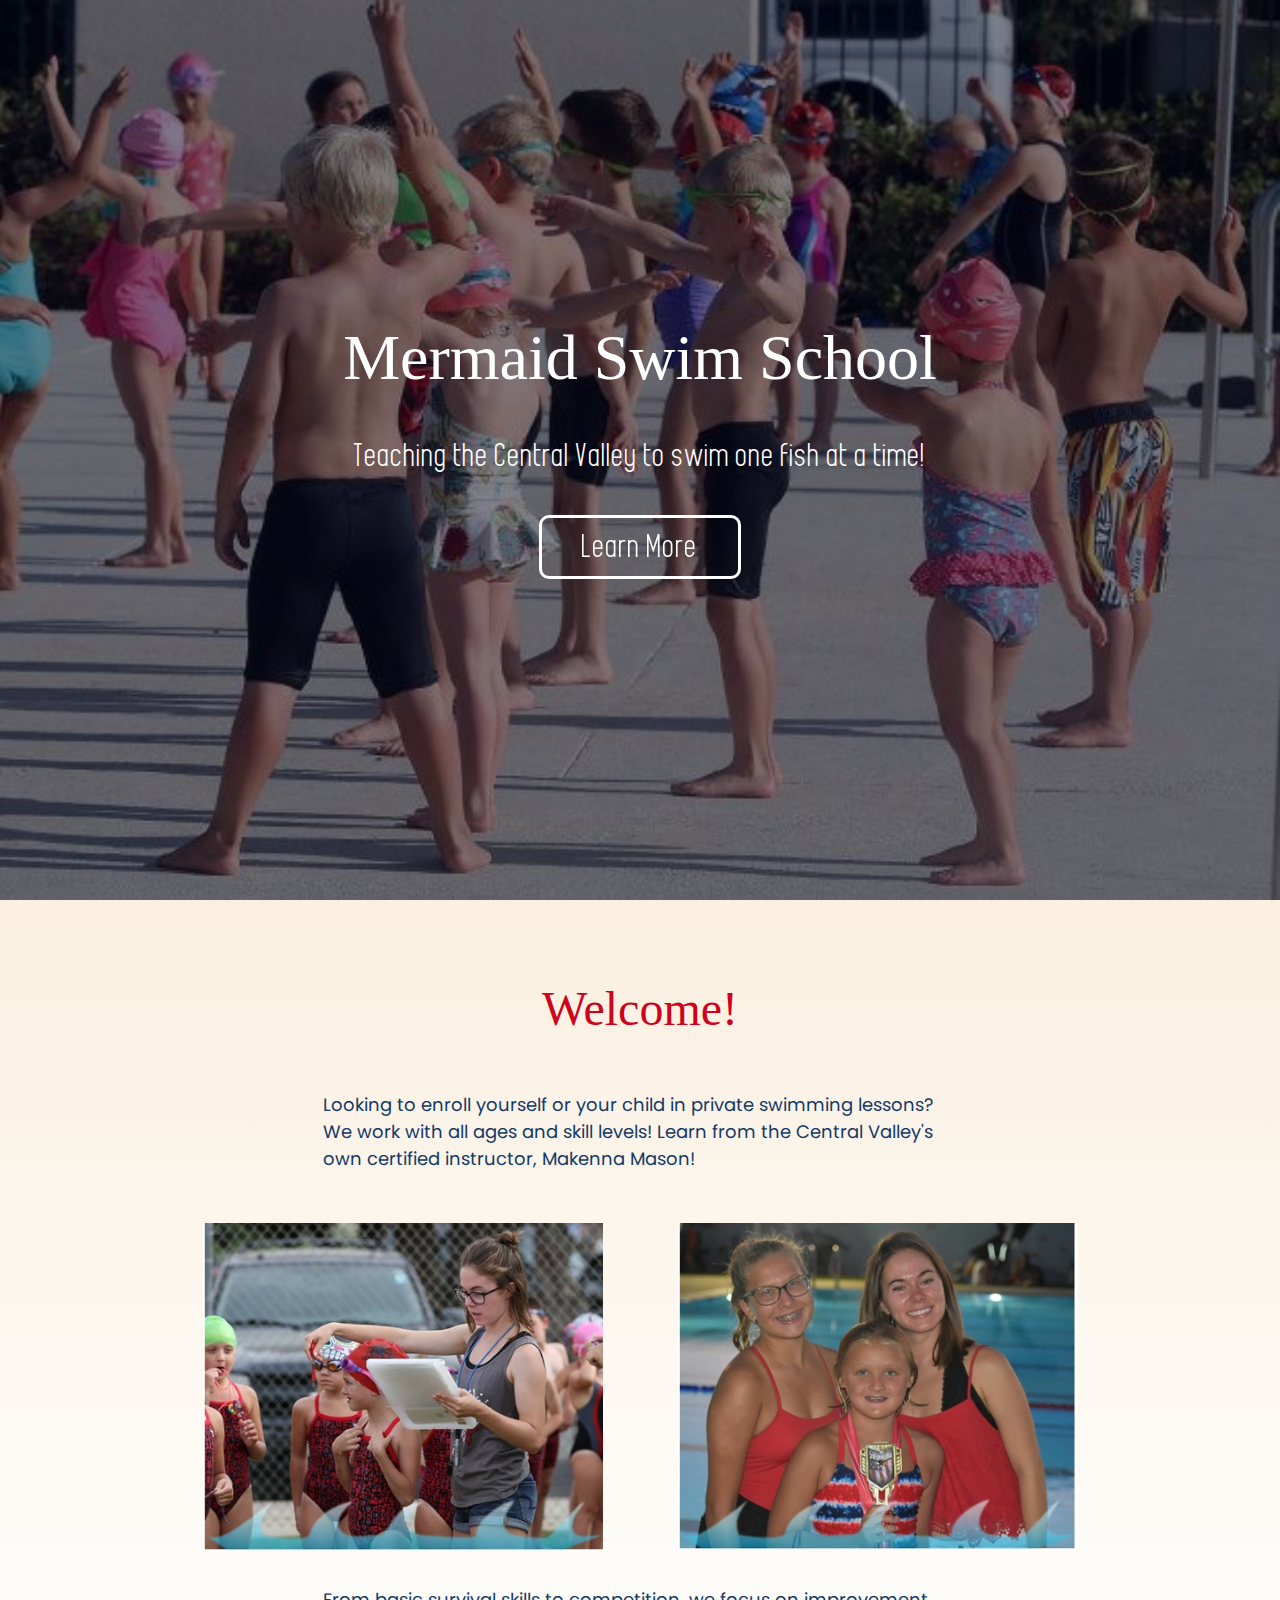
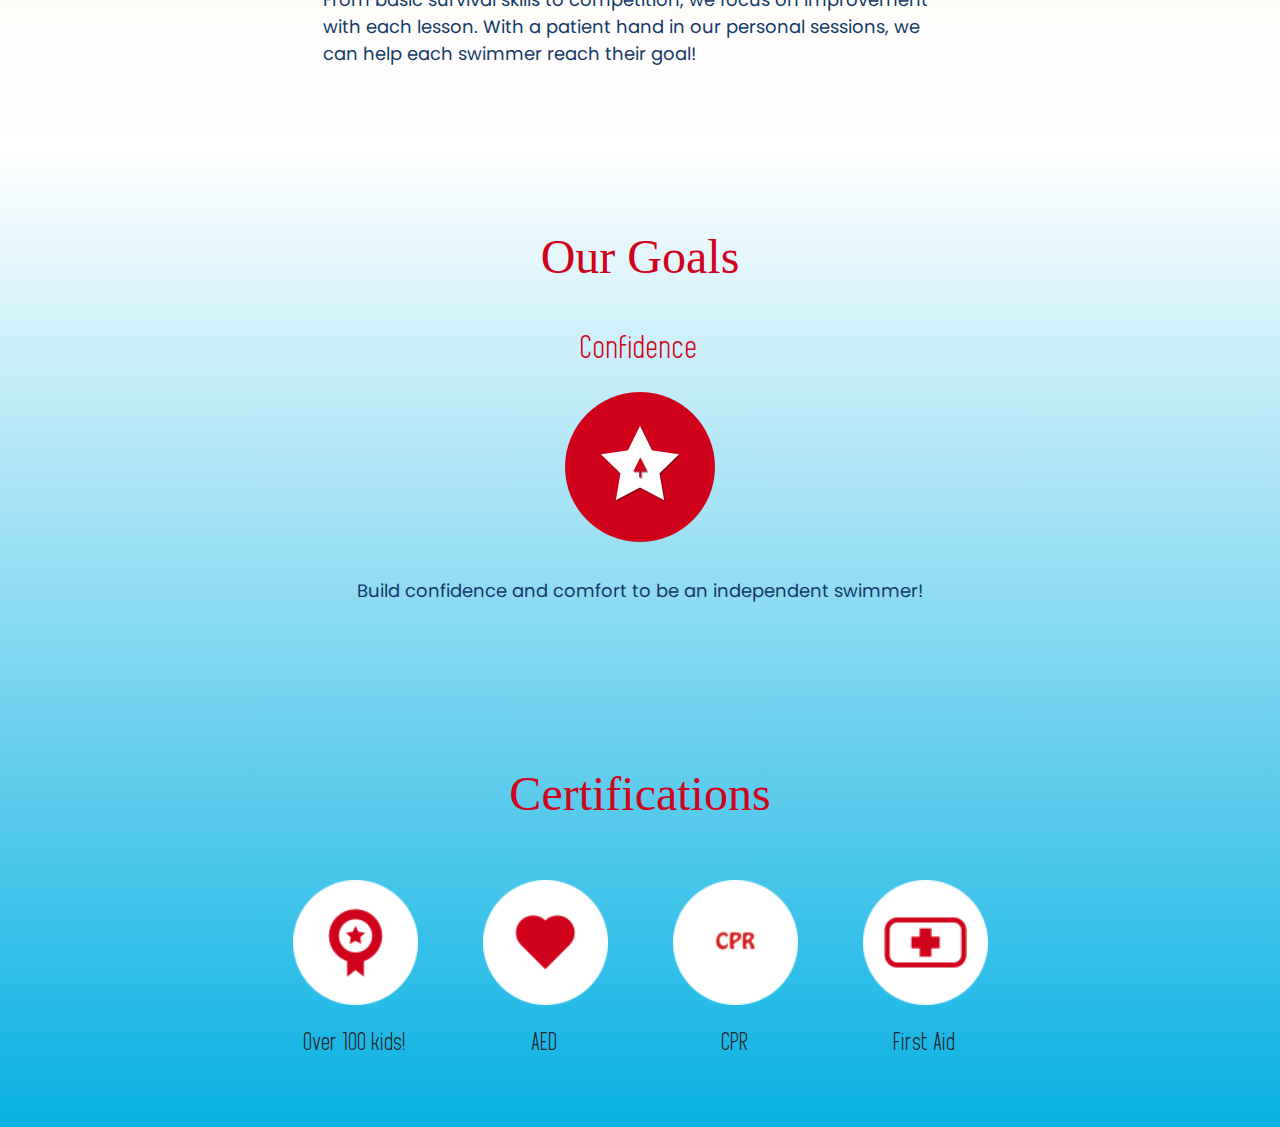
==== index.html @ 5ac341c8 "Form validation and modal" ====
<!doctype html>
<html lang="en">
  <head>
    <!-- Required meta tags -->
    <meta charset="utf-8">
    <meta name="viewport" content="width=device-width, initial-scale=1, shrink-to-fit=no">

    <!-- Jquery first -->
    <script src="https://code.jquery.com/jquery-3.5.1.js" integrity="sha256-QWo7LDvxbWT2tbbQ97B53yJnYU3WhH/C8ycbRAkjPDc=" crossorigin="anonymous"></script>

    <!-- Bootstrap CSS -->
    <link rel="stylesheet" type="text/css" href="https://stackpath.bootstrapcdn.com/bootstrap/4.3.1/css/bootstrap.min.css" integrity="sha384-ggOyR0iXCbMQv3Xipma34MD+dH/1fQ784/j6cY/iJTQUOhcWr7x9JvoRxT2MZw1T" crossorigin="anonymous">
    <link rel="stylesheet" type="text/css" href="css/global.css">
    <link rel="stylesheet" type="text/css" href="css/header-footer.css">
    <link rel="stylesheet" type="text/css" href="css/waves.css">
    <link rel="stylesheet" type="text/css" href="css/index.css">
    <link href="https://unpkg.com/aos@2.3.1/dist/aos.css" rel="stylesheet">

    <title>MSS - Home</title>

    <script src="js/header-footer.js" language="JavaScript" type="text/javascript"></script> 
    <script>
        $(function(){
            $("#waves").load("waves.html"); 
        });
    </script>
    
  </head>
  <body>

    <div id="header"></div>

    <main>

        <div class="body-top-sandy">

            <section id="landing">

                <div id="landing-inner" class="center float">

                    <h1>Mermaid Swim School</h1>

                    <p>Teaching the Central Valley to swim one fish at a time!</p>

                    <button onclick="location.href='pap.html'"
                    type="button" class="hvr-grow">Learn More</button>

                </div>

                <div id="waves"></div>

            </section>

            <!-- Intro -->

            <section class="container center">

                <h2>Welcome!</h2>

                <div class="row justify-content-center">
                    <p class="col-xs-12 col-md-7 left">
                        Looking to enroll yourself or your child in private swimming lessons?
                        We work with all ages and skill levels! Learn from the Central Valley's own certified instructor, Makenna Mason!
                    </p>
                </div>

                <div class="row justify-content-center">
                    <div class="col-xs-12 col-md-5 center">
                        <img src="images/index/intro-1.jpg" alt="3 screens of the Sprout app" onclick="enlarge(this)"/>
                    </div>
                    <div class="col-xs-12 col-md-5 center">
                        <img src="images/index/intro-2.jpg" alt="3 screens of the Sprout app" onclick="enlarge(this)"/>
                    </div>
                </div>

                <div class="row justify-content-center">
                    <p class="col-xs-12 col-md-7 left">
                        From basic survival skills to competition, we focus on improvement with each lesson. 
                        With a patient hand in our personal sessions, we can help each swimmer reach their goal!
                    </p>
                </div>

            </section>

        </div>

        <div class="body-bottom-blue">

            <!-- Goals -->

            <section id="index-goals" class="container center">

                <h2>Our Goals</h2>

                <figure>
                    <figcaption>Confidence</figcaption>
                    <img src="images/index/cycle-confidence.png" onclick="enlarge(this)"/>  
                    <p>Build confidence and comfort to be an independent swimmer!</p>
                </figure>

            </section>

            <!-- Certifications Desktop -->

            <section id="index-cert" class="container center hide-mobile">

                <h2>Certifications</h2>

                <div class="row justify-content-center">
                    <figure class="col-md-2">
                        <img src="images/index/cert-100.png" alt="3 screens of the Sprout app" onclick="enlarge(this)"/>  
                        <figcaption>Over 100 kids!</figcaption>
                    </figure>
                    <figure class="col-md-2">
                        <img src="images/index/cert-aed.png" alt="3 screens of the Sprout app" onclick="enlarge(this)"/>  
                        <figcaption>AED</figcaption>
                    </figure>
                    <figure class="col-md-2">
                        <img src="images/index/cert-cpr.png" alt="3 screens of the Sprout app" onclick="enlarge(this)"/>  
                        <figcaption>CPR</figcaption>
                    </figure>
                    <figure class="col-md-2">
                        <img src="images/index/cert-first-aid.png" alt="3 screens of the Sprout app" onclick="enlarge(this)"/>  
                        <figcaption>First Aid</figcaption>
                    </figure>
                </div>

            </section>

            <!-- Certifications Mobile -->

            <section id="index-cert-mob" class="container center hide-lg">

                <h2>Certifications</h2>

                <div class="row justify-content-center align-items-center">
                    <figure class="col-3 left">
                        <img src="images/index/cert-mob-100.png" alt="3 screens of the Sprout app" onclick="enlarge(this)"/>  
                    </figure>
                    <figcaption class="col-9 left">
                        Over 100 kids!
                    </figcaption>
                </div>
                <div class="row justify-content-center align-items-center">
                    <figure class="col-3 left">
                        <img src="images/index/cert-mob-aed.png" alt="3 screens of the Sprout app" onclick="enlarge(this)"/>  
                    </figure>
                    <figcaption class="col-9 left">
                        AED
                    </figcaption>
                </div>
                <div class="row justify-content-center align-items-center">
                    <figure class="col-3 left">
                        <img src="images/index/cert-mob-cpr.png" alt="3 screens of the Sprout app" onclick="enlarge(this)"/>  
                    </figure>
                    <figcaption class="col-9 left">
                        CPR
                    </figcaption>
                </div>
                <div class="row justify-content-center align-items-center">
                    <figure class="col-3 left">
                        <img src="images/index/cert-mob-first-aid.png" alt="3 screens of the Sprout app" onclick="enlarge(this)"/>  
                    </figure>
                    <figcaption class="col-9 left">
                        First Aid
                    </figcaption>
                </div>

            </section>

        </div>

    </main>

    <div id="footer"></div>

    <!-- Optional JavaScript -->
    <!-- jQuery first, then Popper.js, then Bootstrap JS -->
    <script src="https://cdn.jsdelivr.net/npm/popper.js@1.16.0/dist/umd/popper.min.js" integrity="sha384-Q6E9RHvbIyZFJoft+2mJbHaEWldlvI9IOYy5n3zV9zzTtmI3UksdQRVvoxMfooAo" crossorigin="anonymous"></script>
    <script src="https://stackpath.bootstrapcdn.com/bootstrap/4.5.0/js/bootstrap.min.js" integrity="sha384-OgVRvuATP1z7JjHLkuOU7Xw704+h835Lr+6QL9UvYjZE3Ipu6Tp75j7Bh/kR0JKI" crossorigin="anonymous"></script>
    
    <!-- Animate on scroll -->
    <script src="js/addAOS.js"></script>
    <script src="https://unpkg.com/aos@2.3.1/dist/aos.js"></script>
    <script> AOS.init(); </script>

    <script src="js/cycle-goals.js"></script>
    <script src="js/scroll-nav.js"></script>
    
  </body>
</html>
---- css/global.css ----
@font-face {
    font-family: 'Megan June';
    src: url('../fonts/Megan_June.otf') format('opentype');
    font-weight: normal;
    font-style: normal;
}

@font-face {
    font-family: 'Poppins';
    src: url('../fonts/Poppins_Regular.otf') format('opentype');
    font-weight: normal;
    font-style: normal;
}

@font-face {
    font-family: 'Poppins';
    src: url('../fonts/Poppins_Mediumotf') format('opentype');
    font-weight: bold;
    font-style: normal;
}

/* Grow */
.hvr-grow {
    display: inline-block;
    vertical-align: middle;
    -webkit-transform: perspective(1px) translateZ(0);
    transform: perspective(1px) translateZ(0);
    box-shadow: 0 0 1px rgba(0, 0, 0, 0);
    -webkit-transition-duration: 0.3s;
    transition-duration: 0.3s;
    -webkit-transition-property: transform;
    transition-property: transform;
}

.hvr-grow:hover, .hvr-grow:focus, .hvr-grow:active {
    -webkit-transform: scale(1.1);
    transform: scale(1.1);
}

html, body {
    width: auto !important;
    overflow-x: hidden !important;
}

h2 {
    font-family: "SignPainter";
    font-size: 2.5em;
    color: #D0021B;
    padding: 30px 0px;
}

.center {
    text-align: center;
}

.left {
    text-align: left;
}

.shadow-header {
    width: 100%;
    height: 20vh;
    background-image: url(../images/kids-shadow.jpg);
}

img {
    width: 100%;
    margin: 20px 0px 20px 0px;
}

p {
    font-family: "Poppins";
    color: #133A68;
    padding: 15px 0px;
    font-size: 18px;
}

.hide-mobile {
    display: none;
}

section {
    padding: 30px 0px;
}

/* Colored backgrounds */

.body-top-sandy {
    background: linear-gradient(rgb(245, 223, 191), #FFFFFF);
    width: 100%;
}

.body-top-ocean {
    background: linear-gradient(#FFFFFF, #CCEDF8);
    width: 100%;
}

.body-bottom-blue {
    background: linear-gradient(#FFFFFF, #08B1E3);
    width: 100%;  
}

/* Shadows */

.blue-shadow {
    box-shadow: 2px 2px 2px rgba(141, 187, 255, 0.5)
}

@media (min-width: 768px) {

    .hide-mobile {
        display: block;
    }

    .hide-lg {
        display: none;
    }

    h2 {
        font-size: 3em;
    }

}
---- css/header-footer.css ----
@font-face {
    font-family: 'Megan June';
    src: url('../fonts/Megan_June.otf') format('opentype');
    font-weight: normal;
    font-style: normal;
}

nav img {
    width: 50px;
    height: 50px;
    margin: 0px !important;
}

nav {
    font-family: "Megan June";
    font-size: 1.25em;
    background-color: rgba(163, 237, 255, 0.85) !important;
}

/* Footer */

footer {
    background-color: #D2F0FA;
}

footer a {
    font-family: "Megan June";
    font-size: 0.9em;
    letter-spacing: 0.1em;
    color: navy;
}

footer h2 {
    font-size: 2em;
    padding-top: 10px;
    padding-bottom: 0px;
}

footer div {
    padding-bottom: 10px;
    font-size: 1.2em;
}

/* Desktop */

@media (min-width: 768px) {

    nav {
        background-color: rgba(163, 237, 255, 0.75) !important;
    }

}
---- css/waves.css ----
@import url(//fonts.googleapis.com/css?family=Lato:300:400);

body {
  margin: 0;
}

.waves {

  /* transform: translateY(7vh); */
  width: 100%;
  height: 10vh;
  /* margin-bottom: 0px; */
  position: absolute;
  bottom: 0px;
  /*Fix for safari gap*/
  min-height: 100px;
  max-height: 150px;
}

/* Animation */
.parallax>use {
  animation: move-forever 25s cubic-bezier(.55, .5, .45, .5) infinite;
}

.parallax>use:nth-child(1) {
  animation-delay: -2s;
  animation-duration: 7s;
}

.parallax>use:nth-child(2) {
  animation-delay: -3s;
  animation-duration: 10s;
}

.parallax>use:nth-child(3) {
  animation-delay: -4s;
  animation-duration: 13s;
}

.parallax>use:nth-child(4) {
  animation-delay: -5s;
  animation-duration: 20s;
}

@keyframes move-forever {
  0% {
    transform: translate3d(-90px, 0, 0);
  }
  100% {
    transform: translate3d(85px, 0, 0);
  }
}

@media (min-width: 768px) {

}
---- css/index.css ----
@font-face {
    font-family: 'Megan June';
    src: url('../fonts/Megan_June.otf') format('opentype');
    font-weight: normal;
    font-style: normal;
}

@font-face {
    font-family: 'Poppins';
    src: url('../fonts/Poppins_Regular.otf') format('opentype');
    font-weight: normal;
    font-style: normal;
}

/* Floating animation */

@keyframes float {
	0% {
		
		transform: translatey(0px);
	}
	50% {
		
		transform: translatey(-20px);
	}
	100% {
		
		transform: translatey(0px);
	}
}

section {
    padding: 50px 0px;
}

#landing {
    background-image: url(../images/kids-shadow.jpg);
    width: 100%;
    height: 100vh;
    background-size: 100% 100%;
    background-position: center;
    background-repeat: no-repeat;
    position: relative;
    resize: both;
    display: block;
}

#landing-inner h1, #landing-inner p {
    animation: float 6s ease-in-out infinite;
}

#landing-inner {
    margin-top: 30vh;
}

h1 {
    font-size: 3em;
    color: white;
    font-family: "SignPainter";
}

#landing p, button {
    font-family: "Megan June";
    font-size: 1.5em;
    color: white;
}

button {
    border-radius: 10px;
    border: 3px solid white;
    background-color: transparent;
    padding: 5px 40px;
}

#landing h1, #landing p, #landing button {
    margin: 20px 0px 20px 0px;
}

#landing-inner p {
    width: 90%;
    margin: 0 auto;
}

figcaption {
    font-family: "Megan June";
    font-size: 2em !important;
}

#index-goals figcaption {
    color: #D0021B;
}

#index-cert figcaption, #index-cert-figcaption {
    font-size: 1.5em !important;
}

/* Image sizes */

#index-cert img {
    max-width: 125px;
    max-height: 125px;
}

#index-cert-mob img  {
    max-width: 90px;
    max-height: 90px;
    margin-left: 5px;
}

#index-goals img {
    max-width: 150px;
    max-height: 150px;
}

/* Desktop */

@media (min-width: 768px) {

    main section img {
        max-width: 400px;
    }

    h1 {
        font-size: 4em;
    }
    
    #landing p, button {
        font-size: 2em;
    }

}
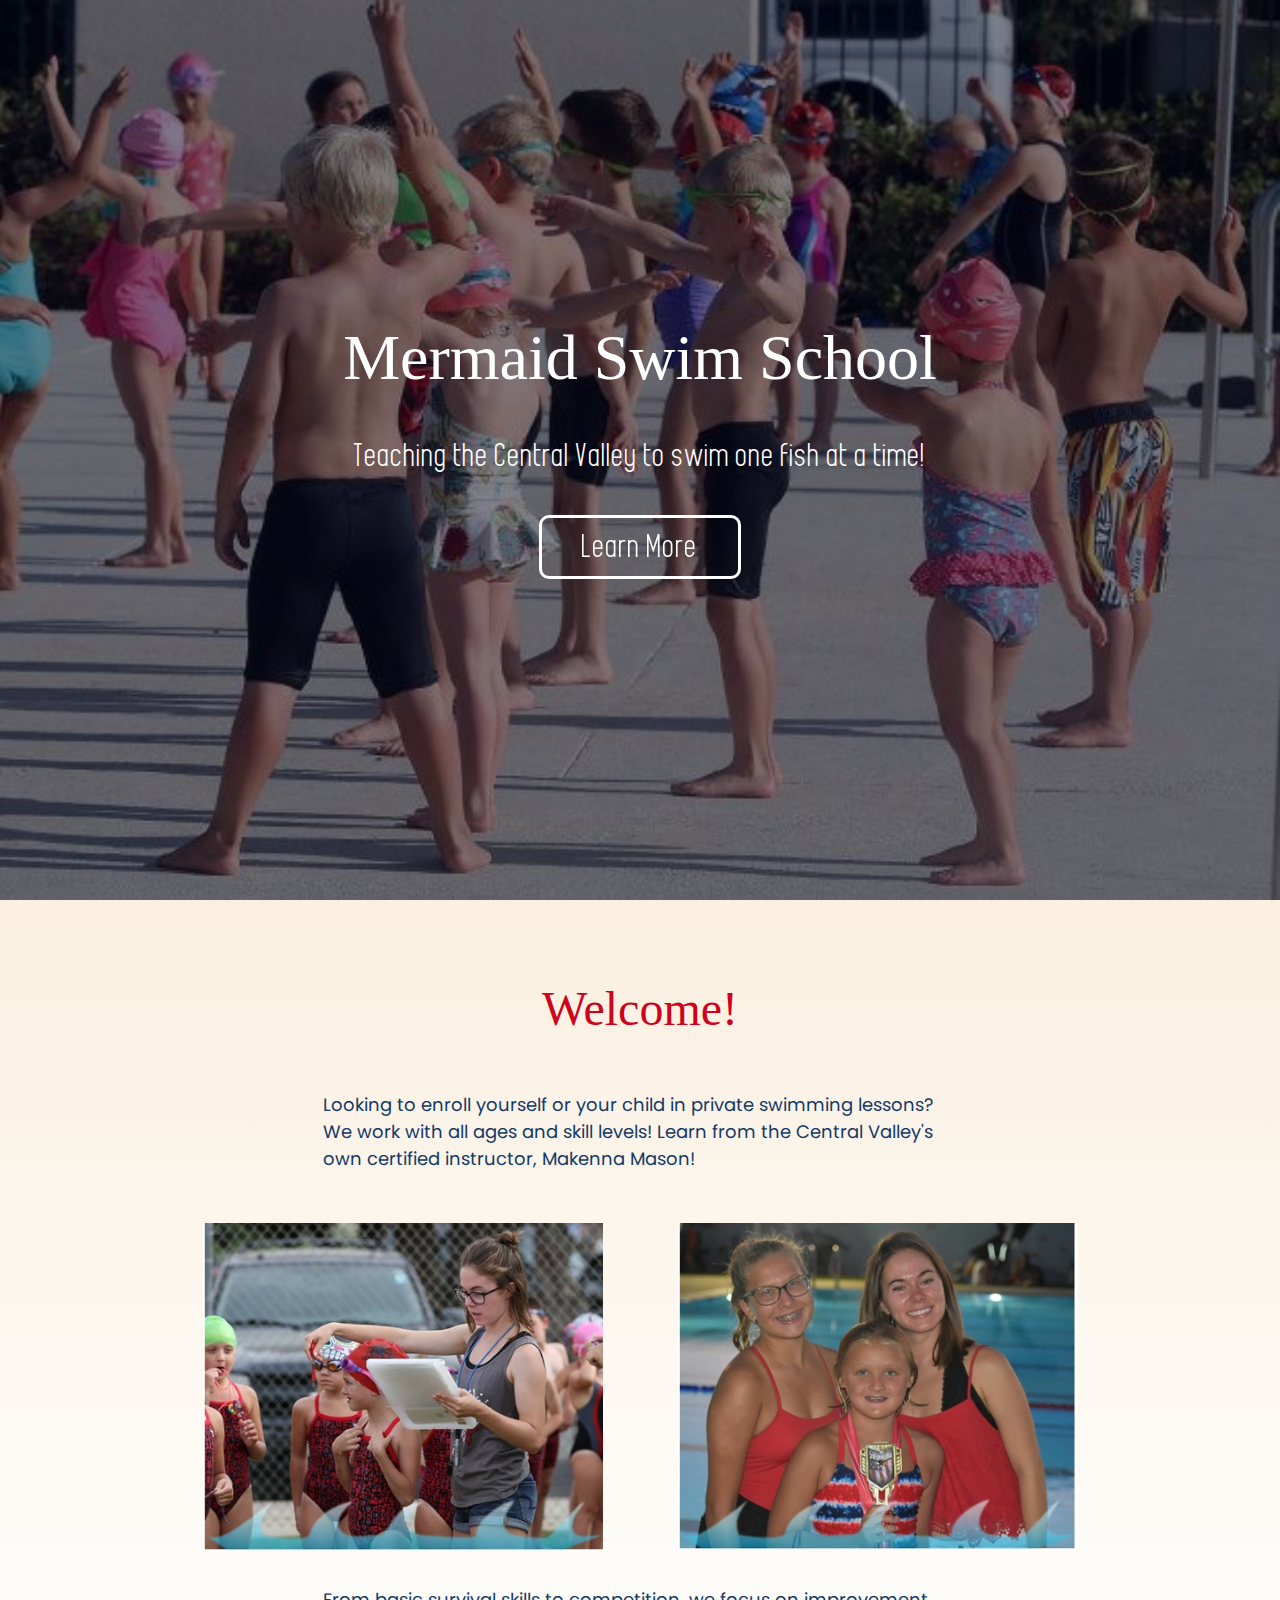
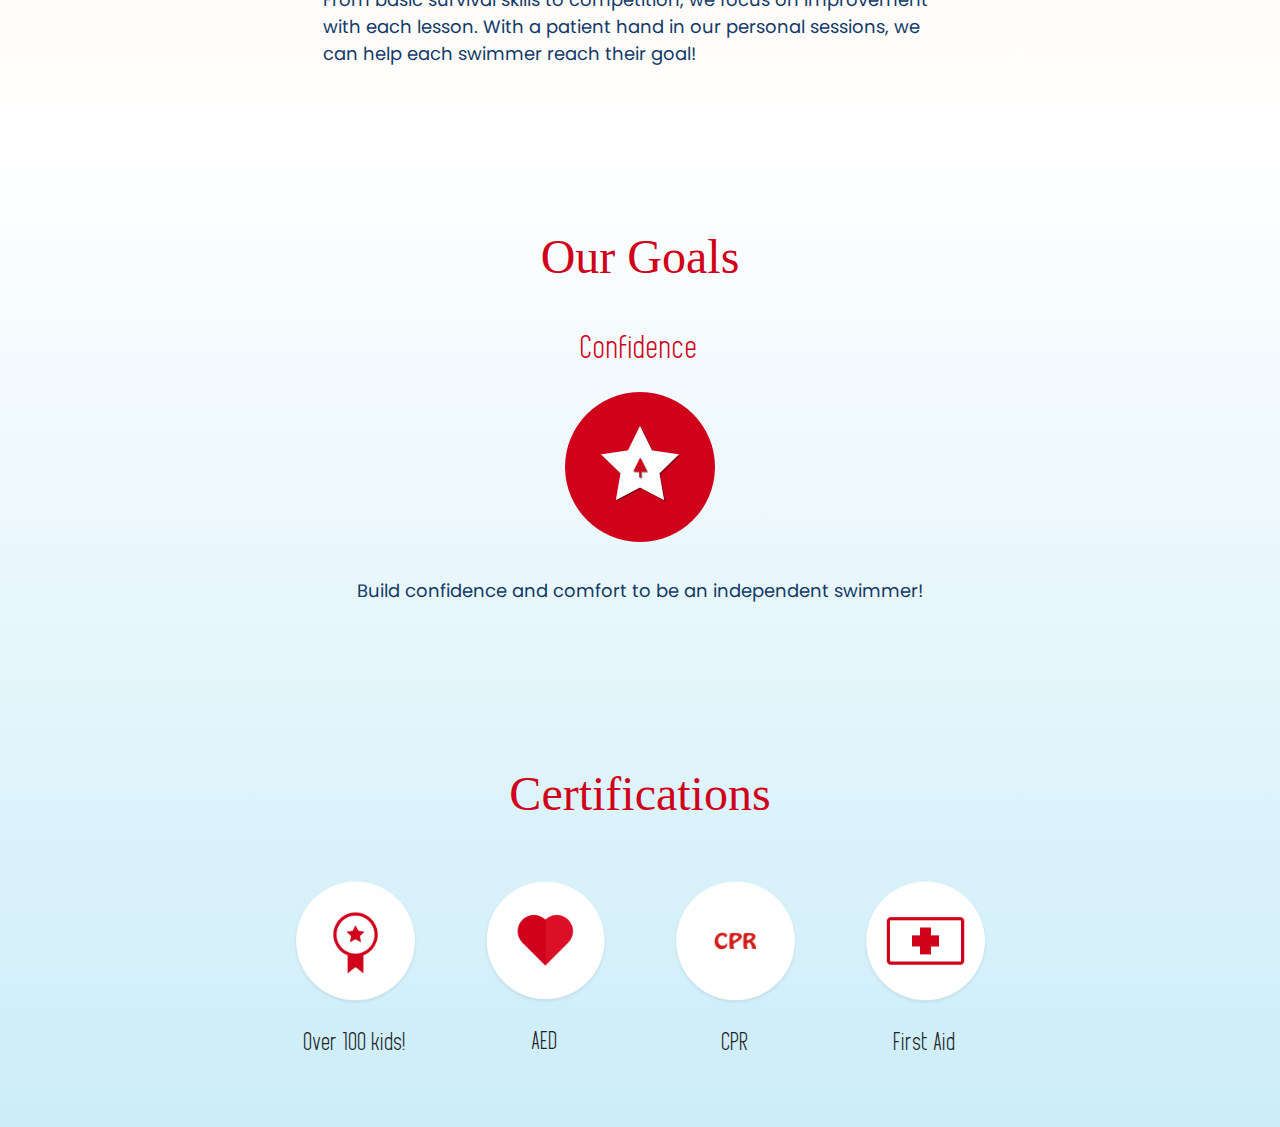
==== commit 984238c0: "Lighter blue bg for index" ====
--- a/index.html
+++ b/index.html
@@ -84,7 +84,7 @@
 
         </div>
 
-        <div class="body-bottom-blue">
+        <div class="body-top-ocean">
 
             <!-- Goals -->
 
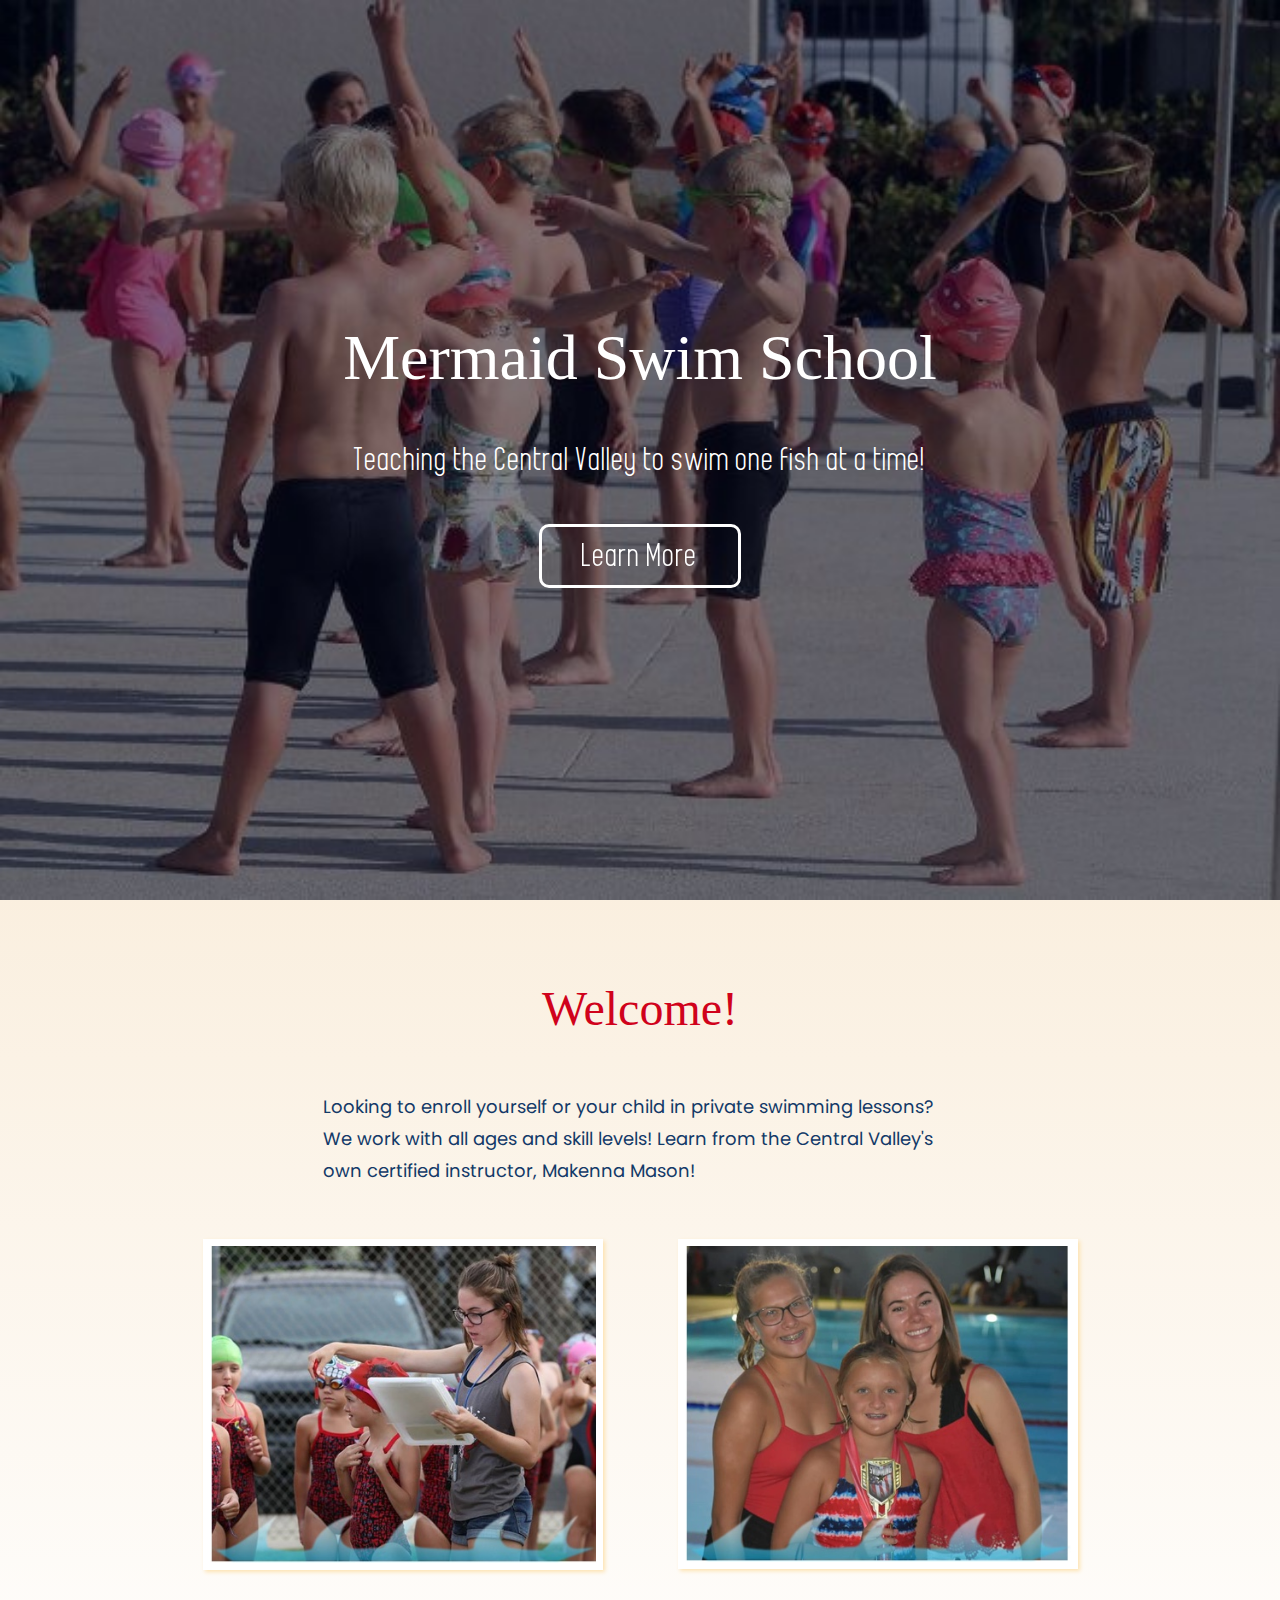
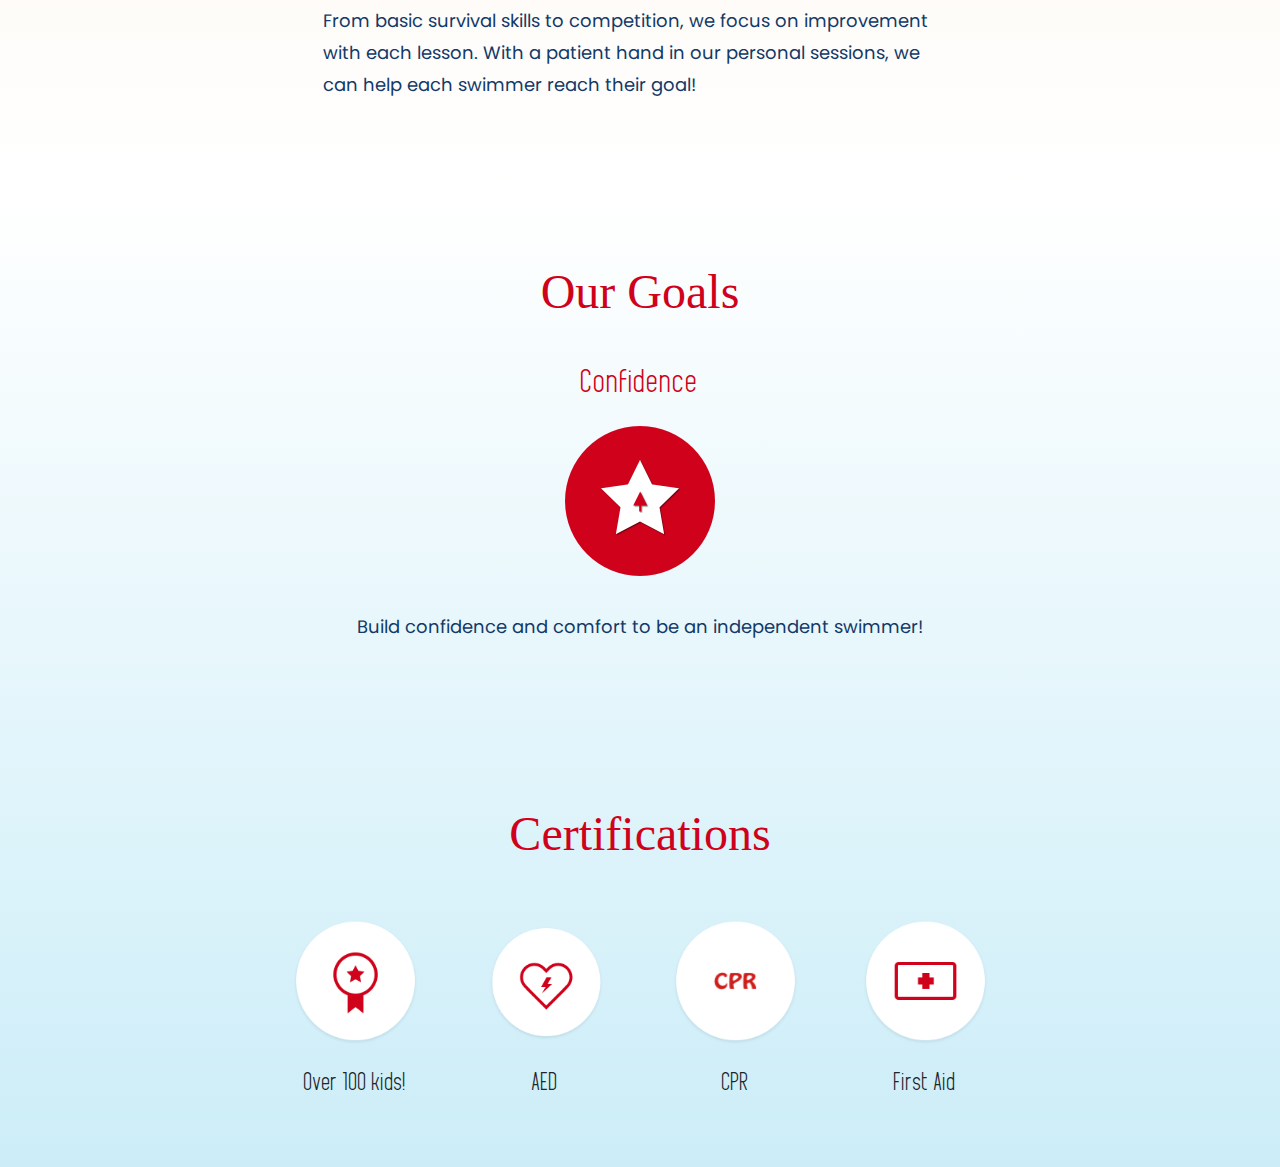
==== commit 28945144: "Styling changes and pap hierarchy, icons" ====
--- a/index.html
+++ b/index.html
@@ -53,7 +53,7 @@
 
             <!-- Intro -->
 
-            <section class="container center">
+            <section id="index-welcome" class="container center">
 
                 <h2>Welcome!</h2>
 
--- a/css/global.css
+++ b/css/global.css
@@ -73,6 +73,11 @@
     color: #133A68;
     padding: 15px 0px;
     font-size: 18px;
+    line-height: 1.8em;
+}
+
+ul {
+    font-size: 18px;
 }
 
 .hide-mobile {
--- a/css/index.css
+++ b/css/index.css
@@ -76,6 +76,11 @@
     margin: 20px 0px 20px 0px;
 }
 
+#index-welcome img {
+    border: 7px solid white;
+    box-shadow: 2px 2px 4px rgb(253, 227, 177);
+}
+
 #landing-inner p {
     width: 90%;
     margin: 0 auto;
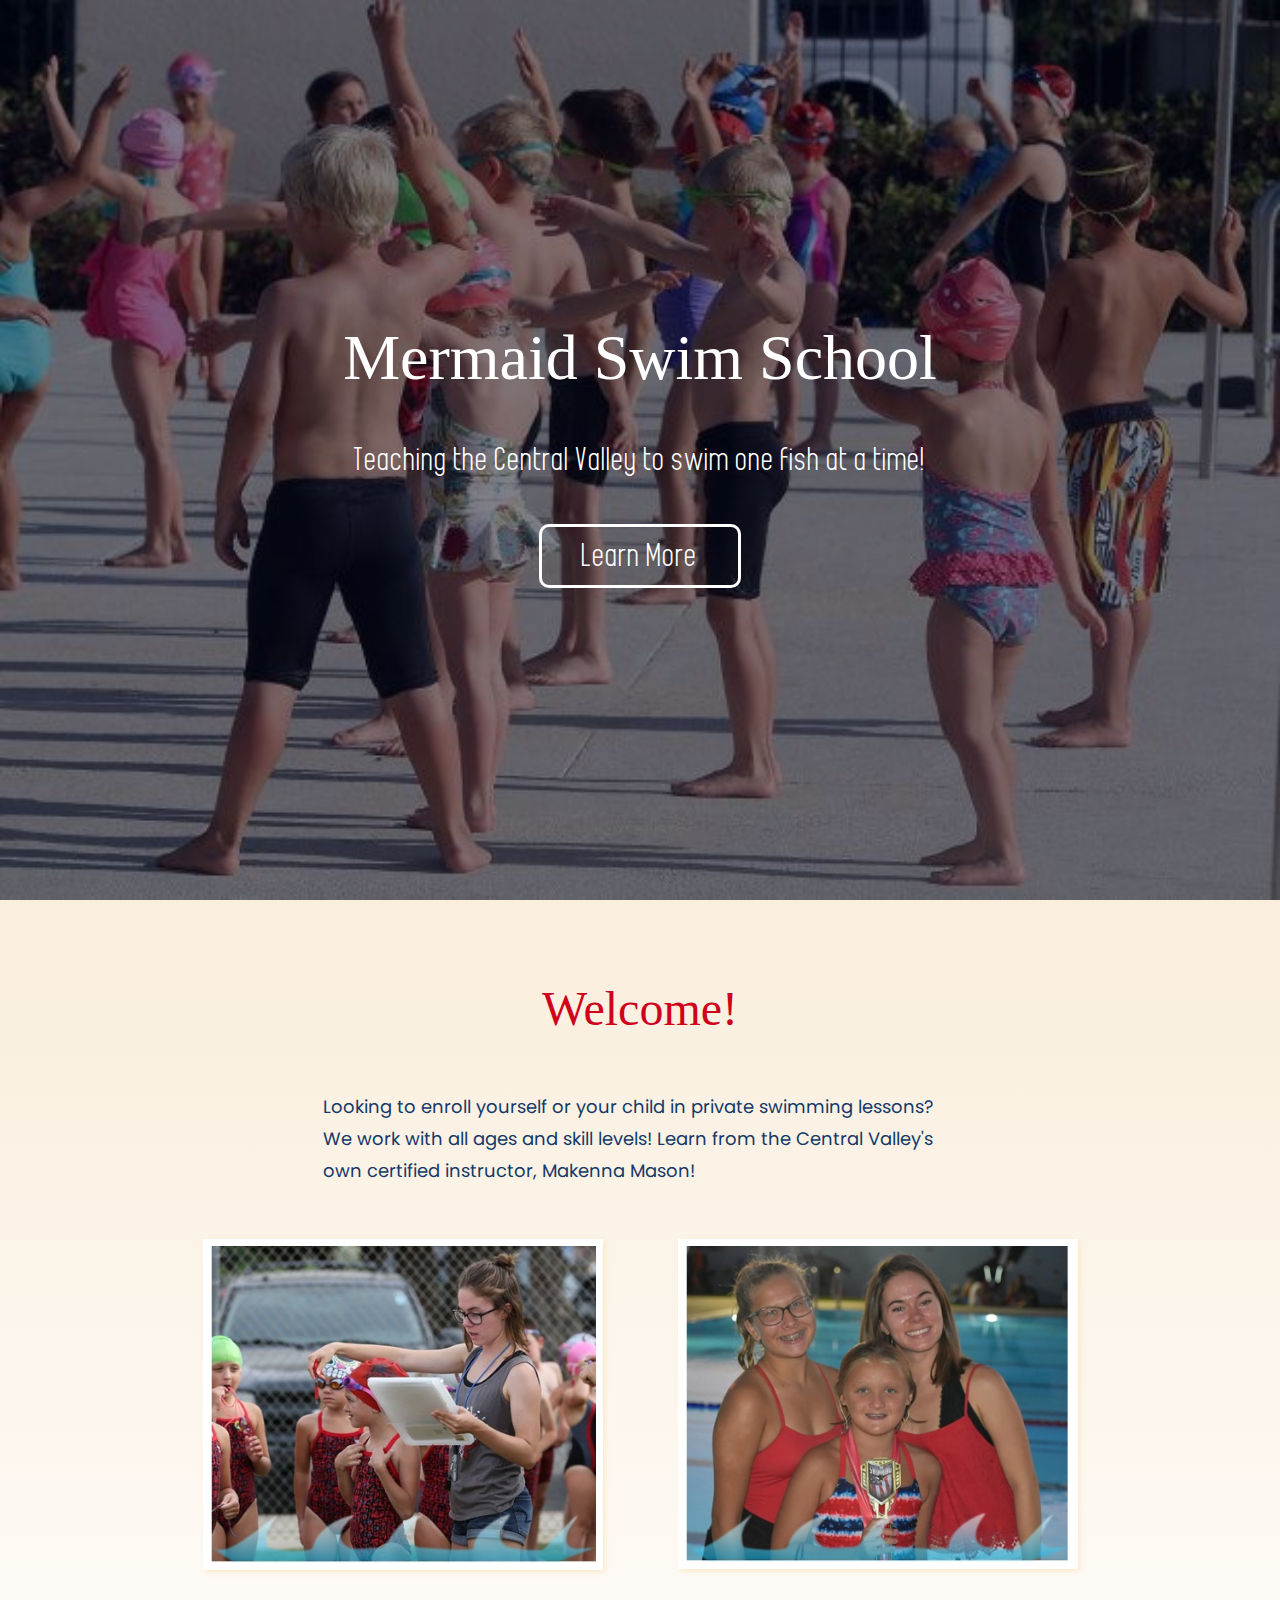
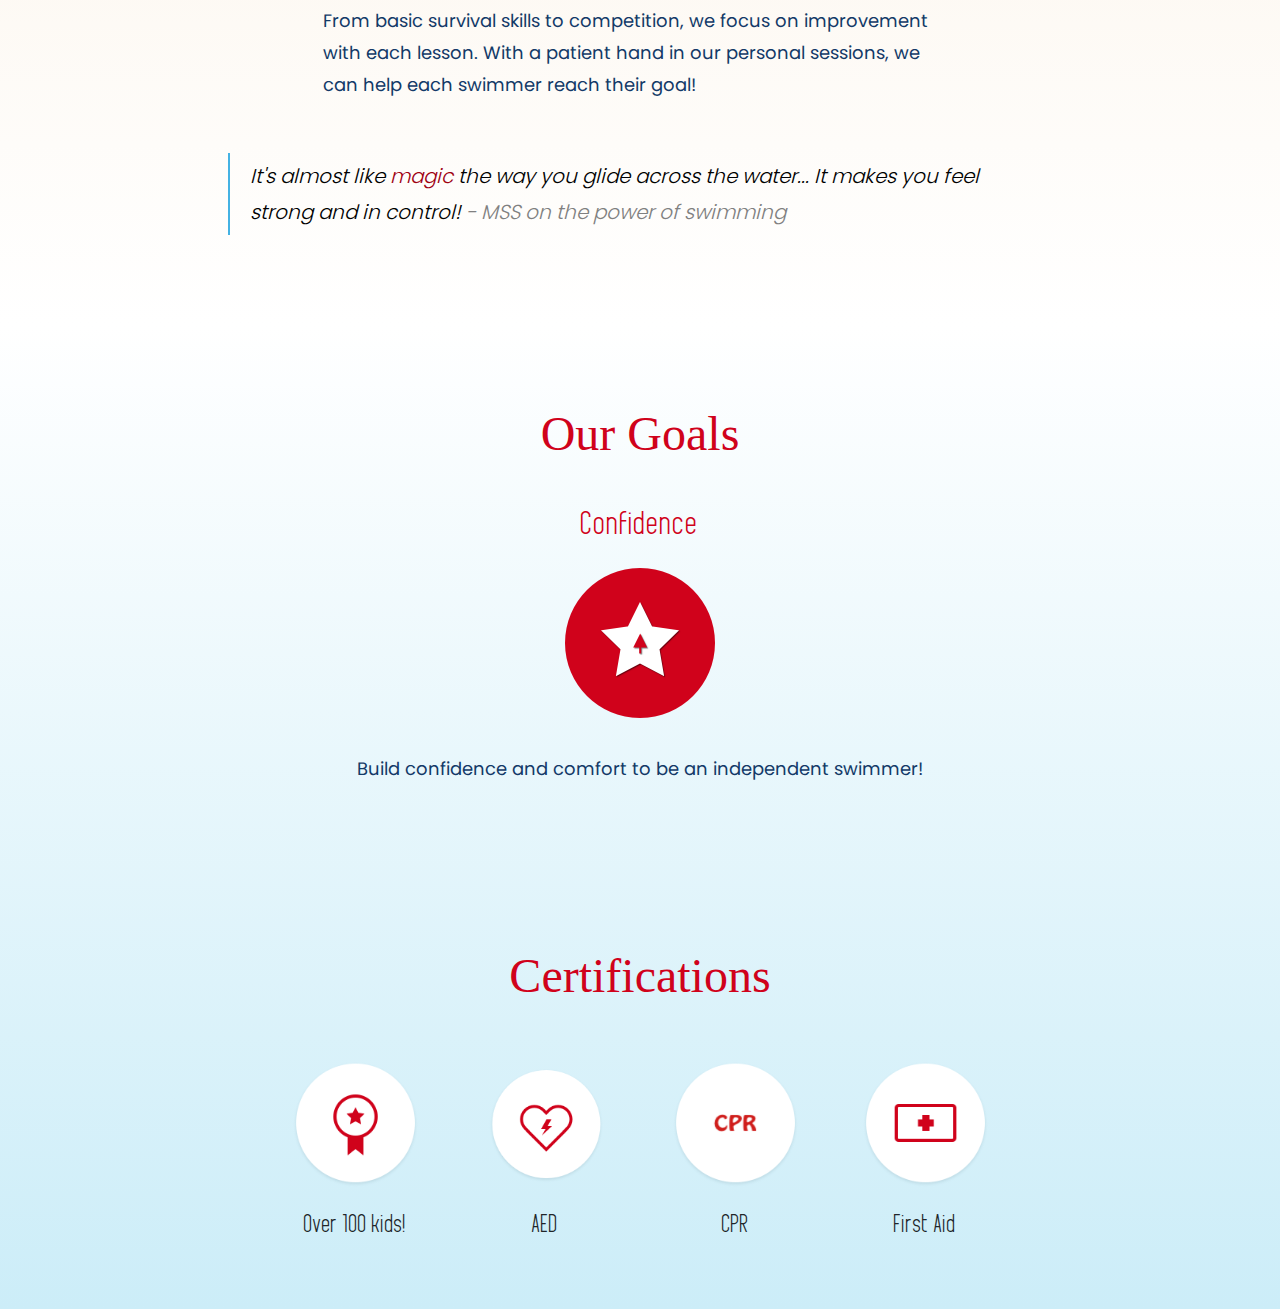
==== commit 4fd45caa: "Animation, pap changes in color and collapse buttons, large-quotes" ====
--- a/index.html
+++ b/index.html
@@ -42,7 +42,7 @@
 
                     <p>Teaching the Central Valley to swim one fish at a time!</p>
 
-                    <button onclick="location.href='pap.html'"
+                    <button class="fade-in" onclick="location.href='pap.html'"
                     type="button" class="hvr-grow">Learn More</button>
 
                 </div>
@@ -78,6 +78,16 @@
                         From basic survival skills to competition, we focus on improvement with each lesson. 
                         With a patient hand in our personal sessions, we can help each swimmer reach their goal!
                     </p>
+                </div>
+
+                <div class="row justify-content-center">
+                    <div class="col-xs-12 col-md-9">
+                        <div class="large-quote left">
+                            It's almost like <b>magic</b> the way you glide across the water... 
+                            It makes you feel strong and in control!
+                            <span>- MSS on the power of swimming</span>
+                        </div>
+                    </div>
                 </div>
 
             </section>
--- a/css/global.css
+++ b/css/global.css
@@ -14,10 +14,91 @@
 
 @font-face {
     font-family: 'Poppins';
-    src: url('../fonts/Poppins_Mediumotf') format('opentype');
+    src: url('../fonts/Poppins_Medium.otf') format('opentype');
     font-weight: bold;
     font-style: normal;
 }
+
+@font-face {
+    font-family: 'Poppins Light';
+    src: url('../fonts/Poppins_Light.otf') format('opentype');
+    font-weight: bold;
+    font-style: normal;
+}
+
+/* ----------------------------------------------
+ * Generated by Animista on 2020-8-27 13:34:38
+ * Licensed under FreeBSD License.
+ * See http://animista.net/license for more info. 
+ * w: http://animista.net, t: @cssanimista
+ * ---------------------------------------------- */
+
+/**
+ * ----------------------------------------
+ * animation scale-up-hor-center
+ * ----------------------------------------
+ */
+ @-webkit-keyframes scale-up-hor-center {
+    0% {
+      -webkit-transform: scaleX(0.4);
+              transform: scaleX(0.4);
+    }
+    100% {
+      -webkit-transform: scaleX(1);
+              transform: scaleX(1);
+    }
+  }
+  @keyframes scale-up-hor-center {
+    0% {
+      -webkit-transform: scaleX(0.4);
+              transform: scaleX(0.4);
+    }
+    100% {
+      -webkit-transform: scaleX(1);
+              transform: scaleX(1);
+    }
+  }
+
+  .scale-up-hor-center {
+	-webkit-animation: scale-up-hor-center 0.5s cubic-bezier(0.390, 0.575, 0.565, 1.000) both;
+	        animation: scale-up-hor-center 0.5s cubic-bezier(0.390, 0.575, 0.565, 1.000) both;
+    }
+
+    /* https://blog.hubspot.com/website/css-fade-in */
+
+    .fade-in {
+        animation: fadeIn ease 2s;
+        -webkit-animation: fadeIn ease 2s;
+        -moz-animation: fadeIn ease 2s;
+        -o-animation: fadeIn ease 2s;
+        -ms-animation: fadeIn ease 2s;
+    }
+
+    @keyframes fadeIn {
+    0% {opacity:0;}
+    100% {opacity:1;}
+    }
+    
+    @-moz-keyframes fadeIn {
+    0% {opacity:0;}
+    100% {opacity:1;}
+    }
+    
+    @-webkit-keyframes fadeIn {
+    0% {opacity:0;}
+    100% {opacity:1;}
+    }
+    
+    @-o-keyframes fadeIn {
+    0% {opacity:0;}
+    100% {opacity:1;}
+    }
+    
+    @-ms-keyframes fadeIn {
+    0% {opacity:0;}
+    100% {opacity:1;}
+    }
+  
 
 /* Grow */
 .hvr-grow {
@@ -47,6 +128,12 @@
     font-size: 2.5em;
     color: #D0021B;
     padding: 30px 0px;
+
+    animation: fadeIn ease 2s;
+    -webkit-animation: fadeIn ease 2s;
+    -moz-animation: fadeIn ease 2s;
+    -o-animation: fadeIn ease 2s;
+    -ms-animation: fadeIn ease 2s;
 }
 
 .center {
@@ -69,13 +156,33 @@
 }
 
 p {
-    font-family: "Poppins";
+   font-family: "Poppins"; 
     color: #133A68;
     padding: 15px 0px;
     font-size: 18px;
     line-height: 1.8em;
 }
 
+.large-quote {
+    font-family: "Poppins Light";
+    font-size: 20px;
+    line-height: 1.8em;
+    font-style: italic;
+    font-weight: lighter;
+    padding: 5px 20px;
+    margin: 20px 0px 40px 0px;
+    border-left: 2px solid #44B2E3;
+    color: black;
+}
+
+.large-quote b {
+    color: #9e0012;
+}
+
+.large-quote span {
+    color: gray;
+}
+
 ul {
     font-size: 18px;
 }
--- a/css/index.css
+++ b/css/index.css
@@ -78,7 +78,7 @@
 
 #index-welcome img {
     border: 7px solid white;
-    box-shadow: 2px 2px 4px rgb(253, 227, 177);
+    box-shadow: 2px 2px 4px rgba(255, 222, 161, 0.5);
 }
 
 #landing-inner p {
@@ -104,6 +104,7 @@
 #index-cert img {
     max-width: 125px;
     max-height: 125px;
+    animation: float 6s ease-in-out infinite;
 }
 
 #index-cert-mob img  {
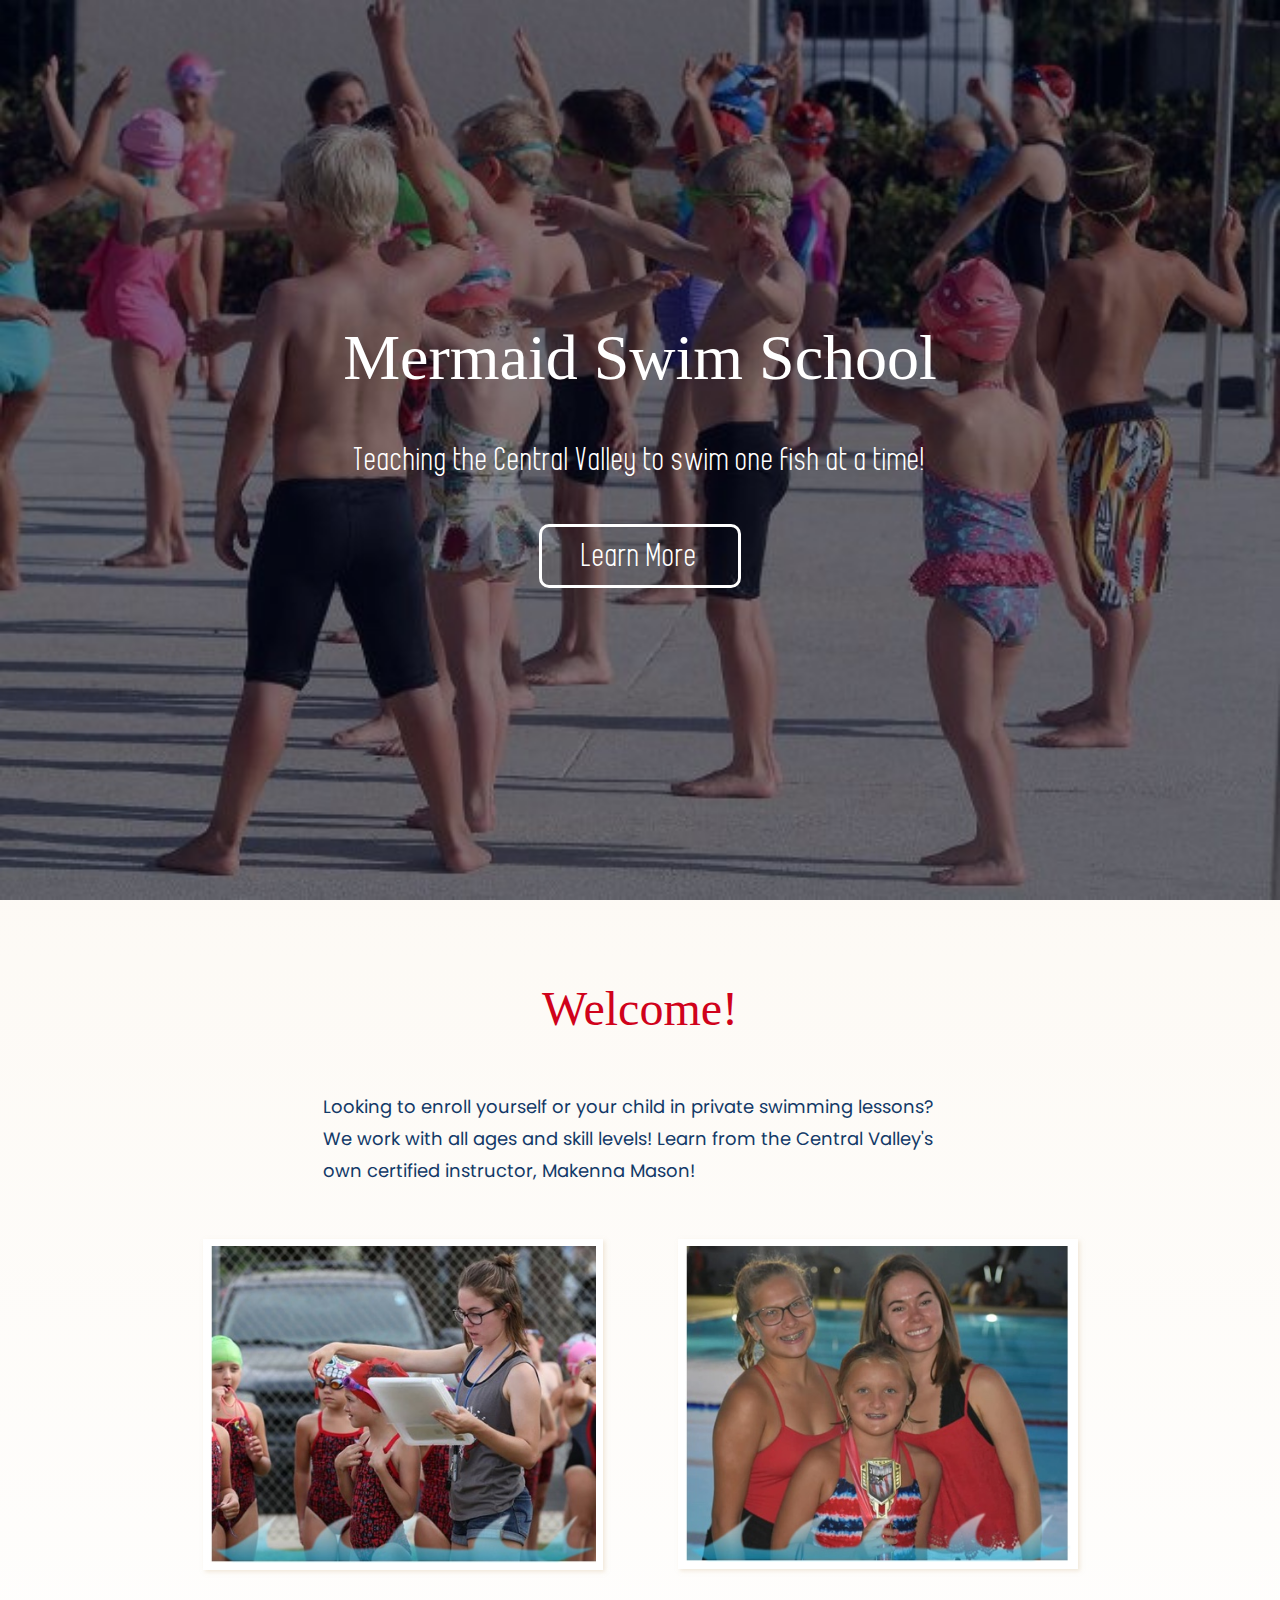
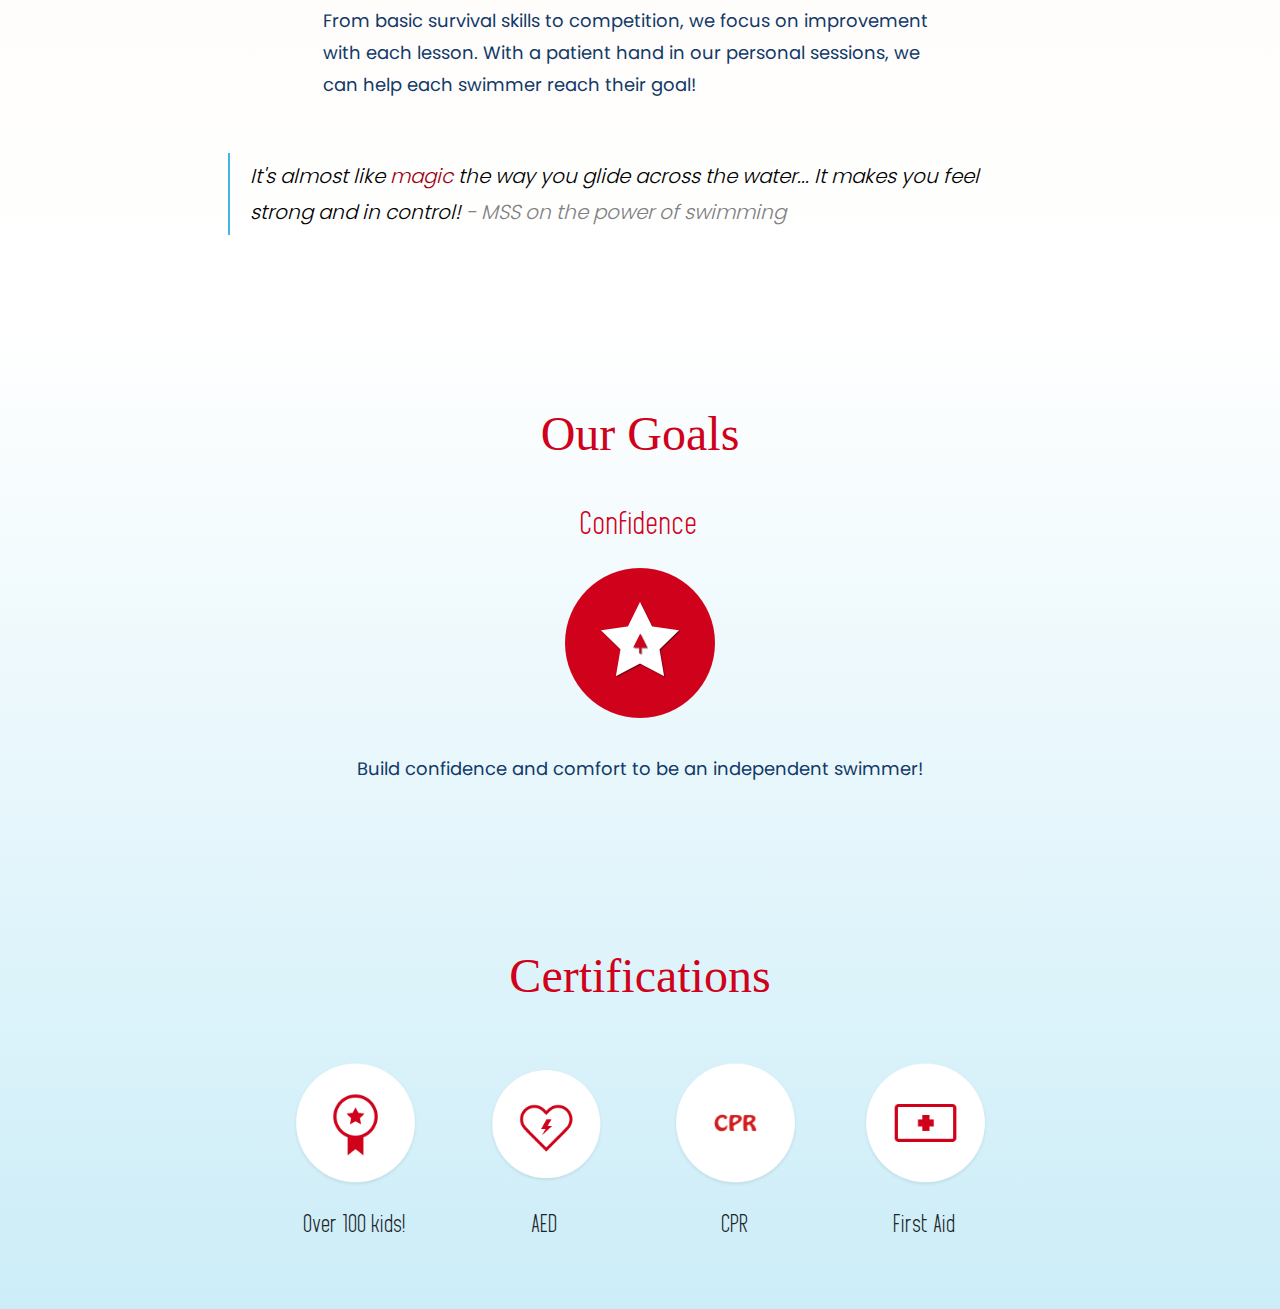
==== commit 14db3b51: "Change bpap button size back" ====
--- a/index.html
+++ b/index.html
@@ -16,7 +16,7 @@
     <link rel="stylesheet" type="text/css" href="css/index.css">
     <link href="https://unpkg.com/aos@2.3.1/dist/aos.css" rel="stylesheet">
 
-    <title>MSS - Home</title>
+    <title>Mermaid Swim School - Home</title>
 
     <script src="js/header-footer.js" language="JavaScript" type="text/javascript"></script> 
     <script>
--- a/css/global.css
+++ b/css/global.css
@@ -63,6 +63,59 @@
 	-webkit-animation: scale-up-hor-center 0.5s cubic-bezier(0.390, 0.575, 0.565, 1.000) both;
 	        animation: scale-up-hor-center 0.5s cubic-bezier(0.390, 0.575, 0.565, 1.000) both;
     }
+
+.puff-out-center {
+    -webkit-animation: puff-out-center 1s cubic-bezier(0.165, 0.840, 0.440, 1.000) both;
+            animation: puff-out-center 1s cubic-bezier(0.165, 0.840, 0.440, 1.000) both;
+}
+
+/* ----------------------------------------------
+ * Generated by Animista on 2020-8-28 9:32:58
+ * Licensed under FreeBSD License.
+ * See http://animista.net/license for more info. 
+ * w: http://animista.net, t: @cssanimista
+ * ---------------------------------------------- */
+
+/**
+ * ----------------------------------------
+ * animation puff-out-center
+ * ----------------------------------------
+ */
+ @-webkit-keyframes puff-out-center {
+    0% {
+      -webkit-transform: scale(1);
+              transform: scale(1);
+      -webkit-filter: blur(0px);
+              filter: blur(0px);
+      opacity: 1;
+    }
+    100% {
+      -webkit-transform: scale(2);
+              transform: scale(2);
+      -webkit-filter: blur(4px);
+              filter: blur(4px);
+      opacity: 0;
+    }
+  }
+  @keyframes puff-out-center {
+    0% {
+      -webkit-transform: scale(1);
+              transform: scale(1);
+      -webkit-filter: blur(0px);
+              filter: blur(0px);
+      opacity: 1;
+    }
+    100% {
+      -webkit-transform: scale(2);
+              transform: scale(2);
+      -webkit-filter: blur(4px);
+              filter: blur(4px);
+      opacity: 0;
+    }
+  }
+  
+
+
 
     /* https://blog.hubspot.com/website/css-fade-in */
 
@@ -198,7 +251,7 @@
 /* Colored backgrounds */
 
 .body-top-sandy {
-    background: linear-gradient(rgb(245, 223, 191), #FFFFFF);
+    background: linear-gradient(#FBF5EC, #FFFFFF);
     width: 100%;
 }
 
--- a/css/index.css
+++ b/css/index.css
@@ -78,7 +78,7 @@
 
 #index-welcome img {
     border: 7px solid white;
-    box-shadow: 2px 2px 4px rgba(255, 222, 161, 0.5);
+    box-shadow: 2px 2px 4px rgba(230, 214, 186, 0.5)
 }
 
 #landing-inner p {
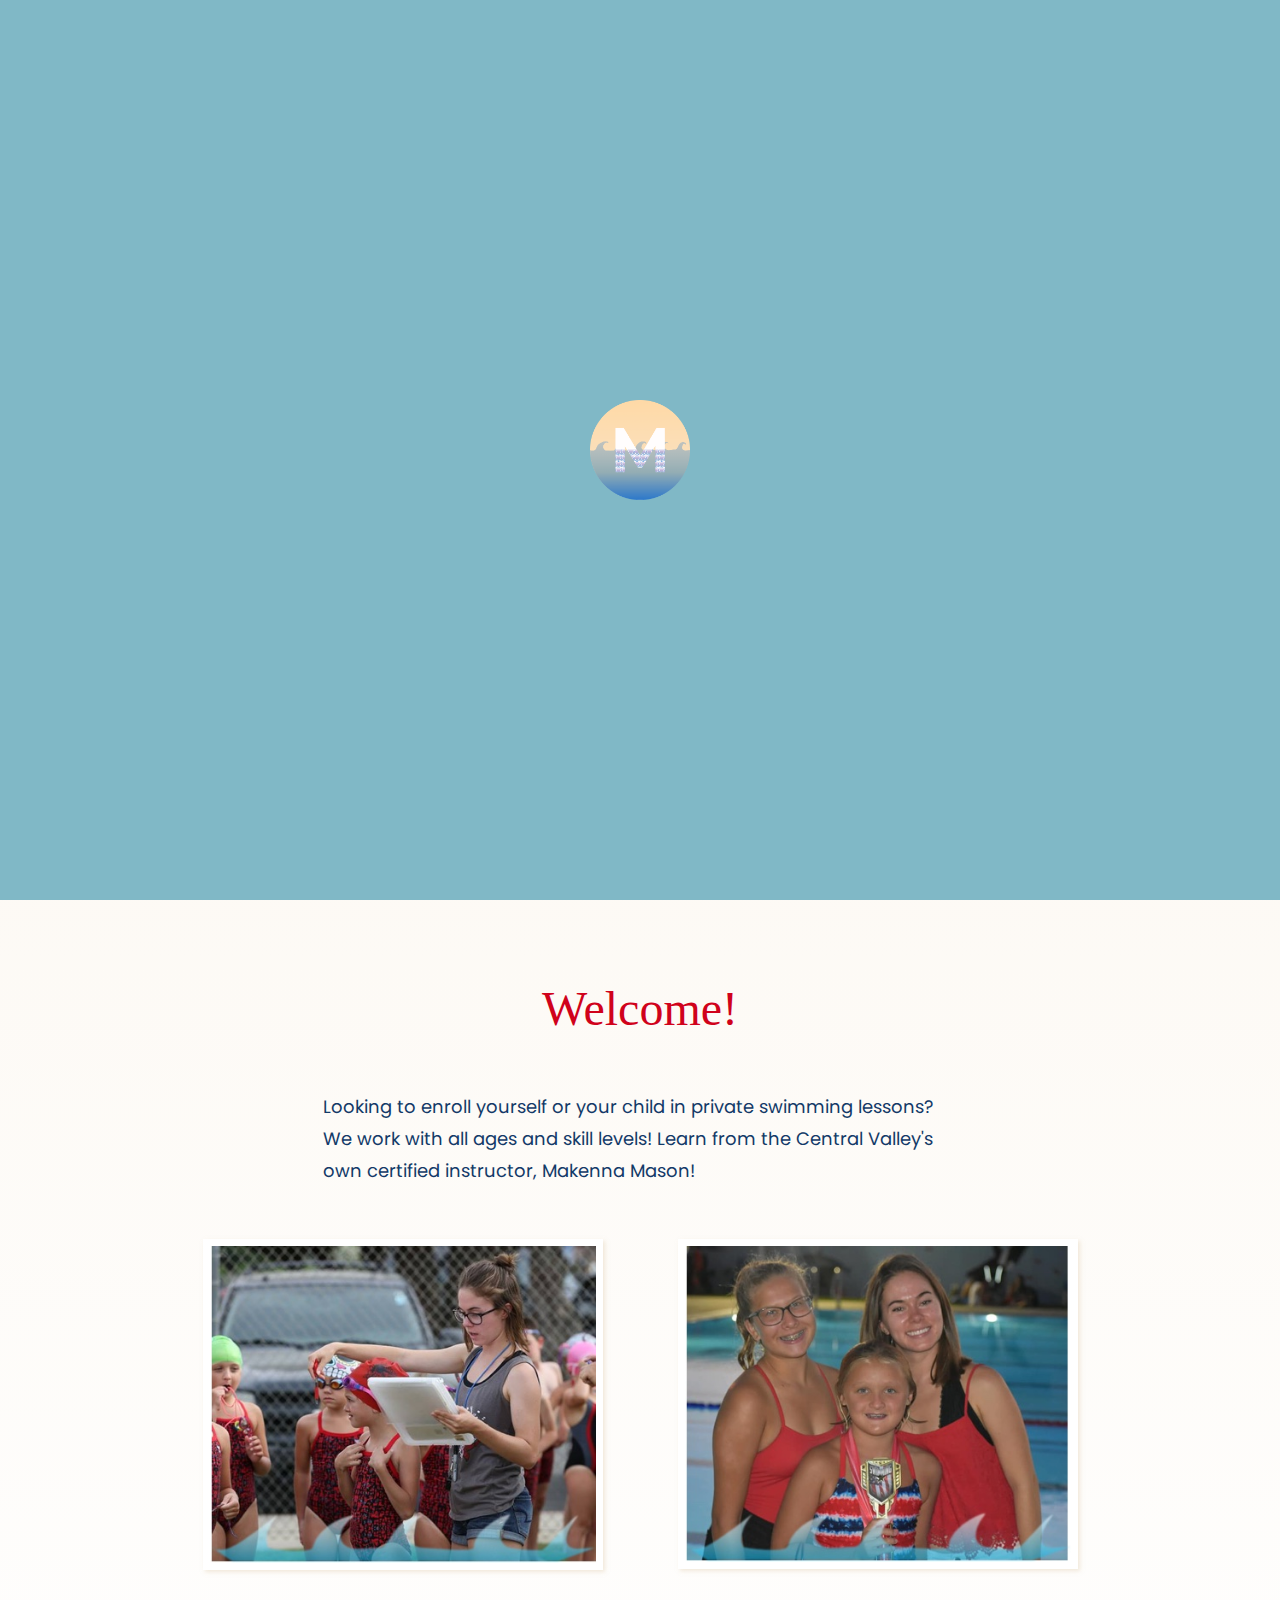
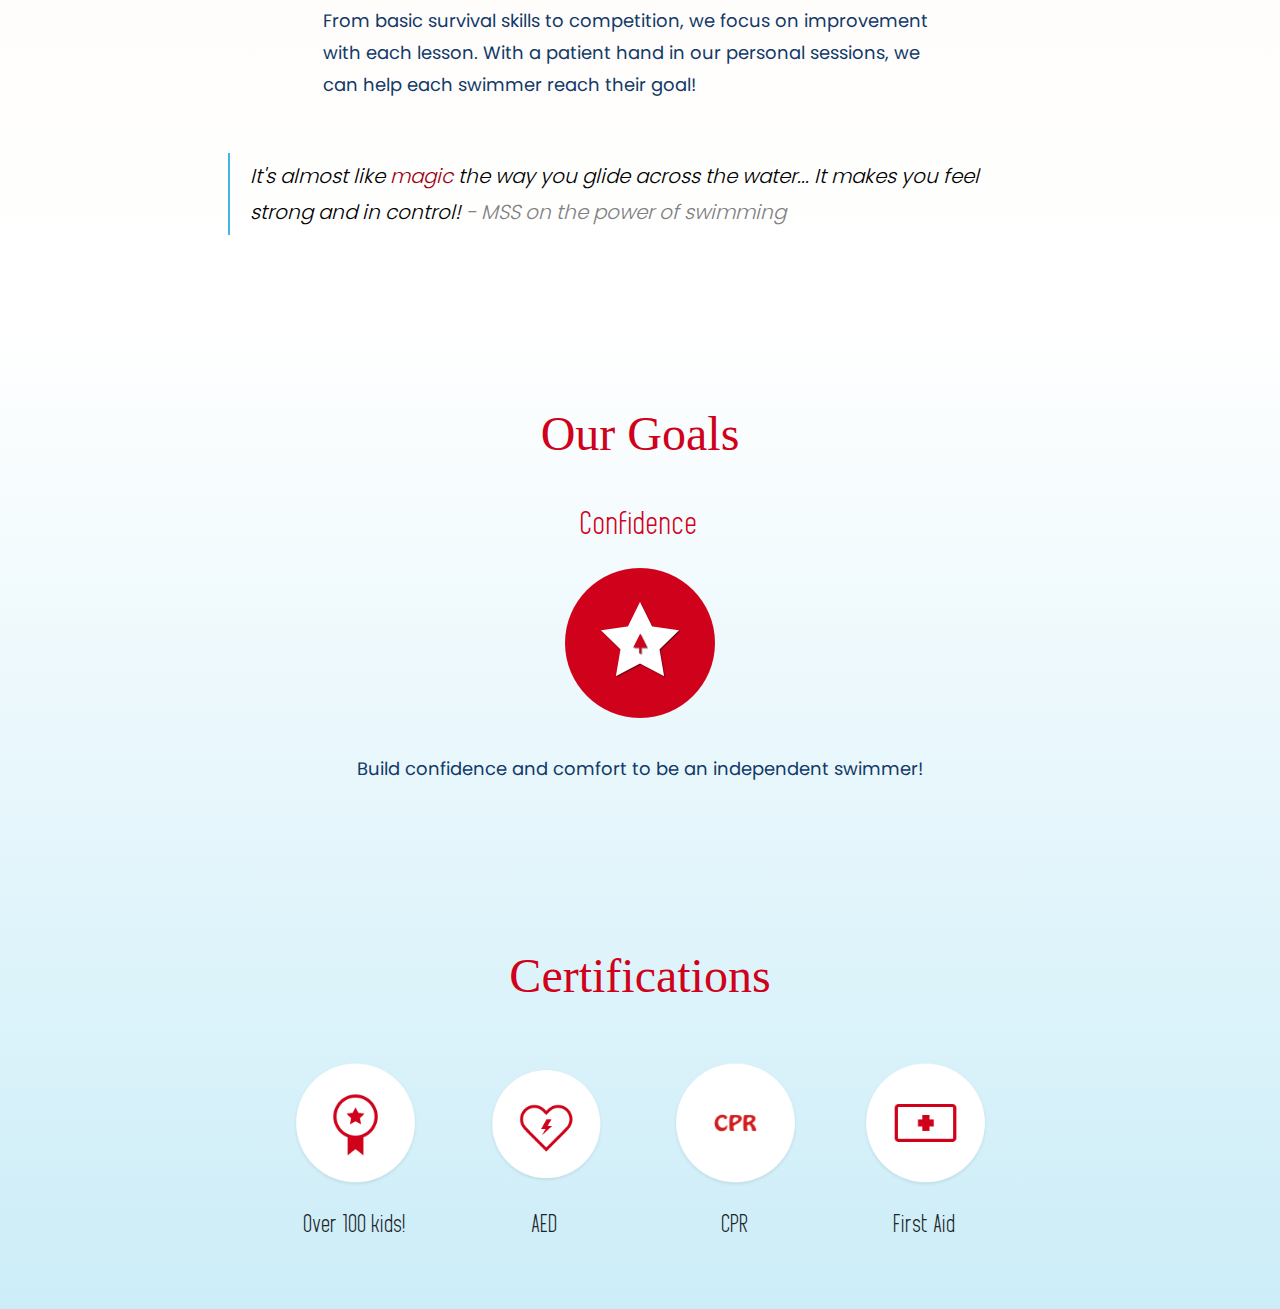
==== commit da6b59d4: "Add loader" ====
--- a/index.html
+++ b/index.html
@@ -184,6 +184,10 @@
 
     <div id="footer"></div>
 
+    <div class="loader-wrapper">
+        <img src="/images/logo.png" />
+    </div>
+
     <!-- Optional JavaScript -->
     <!-- jQuery first, then Popper.js, then Bootstrap JS -->
     <script src="https://cdn.jsdelivr.net/npm/popper.js@1.16.0/dist/umd/popper.min.js" integrity="sha384-Q6E9RHvbIyZFJoft+2mJbHaEWldlvI9IOYy5n3zV9zzTtmI3UksdQRVvoxMfooAo" crossorigin="anonymous"></script>
@@ -196,6 +200,7 @@
 
     <script src="js/cycle-goals.js"></script>
     <script src="js/scroll-nav.js"></script>
+    <script src="js/loader.js"></script>
     
   </body>
 </html>--- a/css/global.css
+++ b/css/global.css
@@ -248,6 +248,48 @@
     padding: 30px 0px;
 }
 
+.loader-wrapper {
+    width: 100%;
+    height: 100%;
+    position: absolute;
+    left: 0;
+    top: 0;
+    background: #80b8c6;
+    display: flex;
+    align-items: center;
+    justify-content: center;
+    z-index: 1;
+}
+
+.loader-wrapper img {
+    width: 100px !important;
+    animation: rotation 2s infinite;
+    -webkit-animation: rotation 2s infinite;
+}
+
+.disable-scrolling {
+    overflow: hidden;
+    height: 100%;
+}
+
+@keyframes rotation {
+    from {
+            -webkit-transform: rotate(0deg);
+    }
+    to {
+            -webkit-transform: rotate(359deg);
+    }
+}
+
+@-webkit-keyframes rotation {
+    from {
+            -webkit-transform: rotate(0deg);
+    }
+    to {
+            -webkit-transform: rotate(359deg);
+    }
+}
+
 /* Colored backgrounds */
 
 .body-top-sandy {
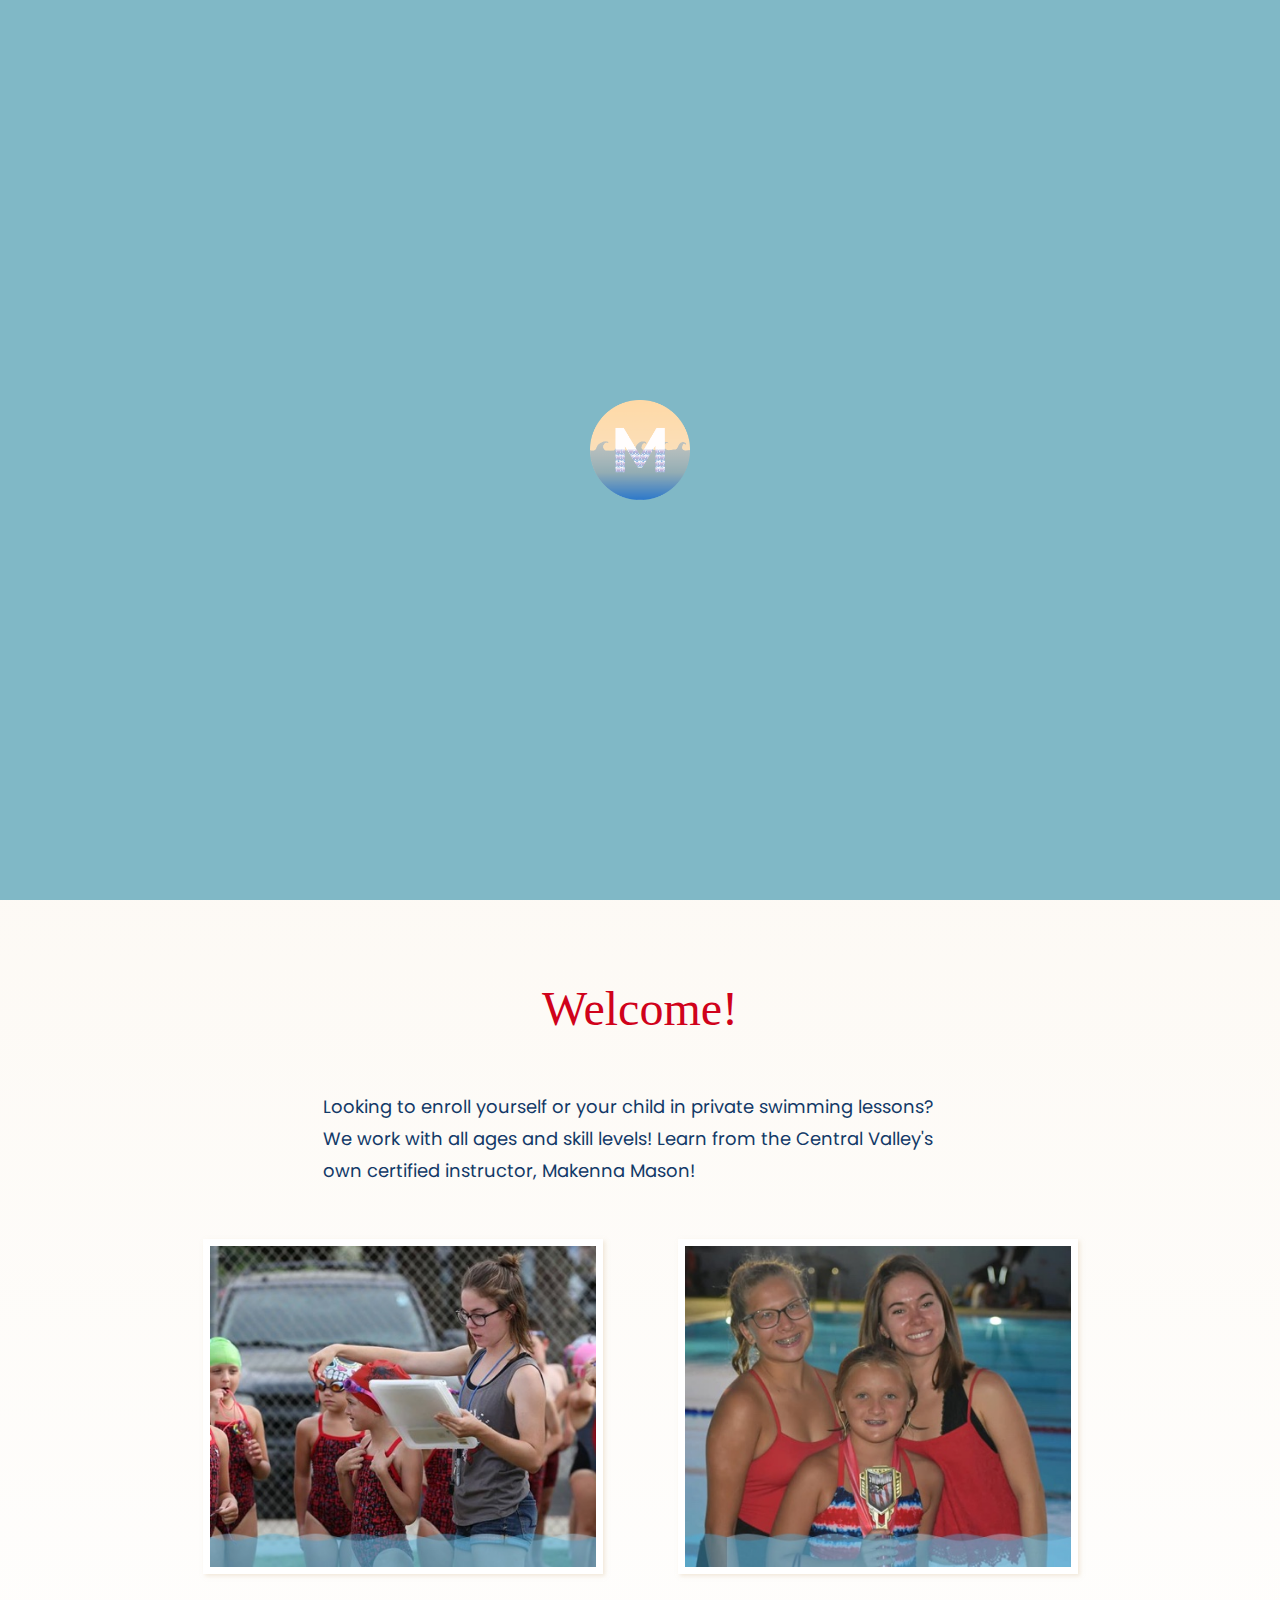
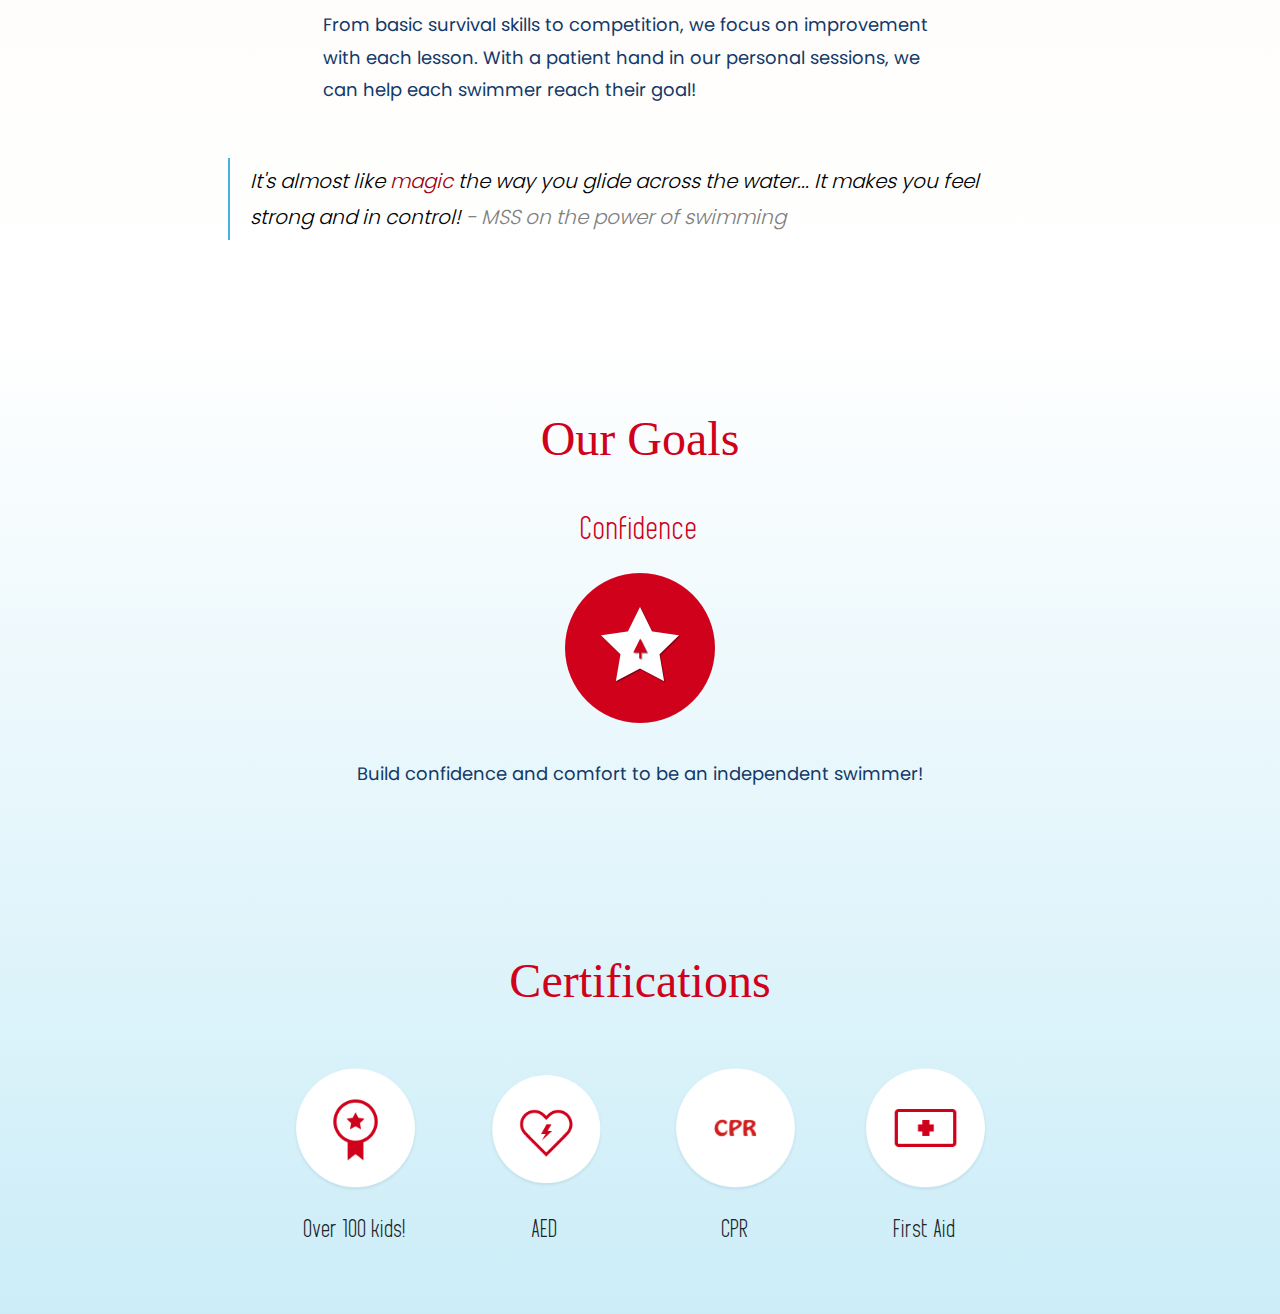
==== commit 4fd6b6e4: "Replace images" ====
--- a/index.html
+++ b/index.html
@@ -116,6 +116,19 @@
 
                 <h2>Certifications</h2>
 
+                <!-- <div class="row">
+                    <div class="col left outer">
+                        #
+                        <p>
+                            &#9734; Lead coach for Hanford Piranhas
+                            <br>
+                            &#9734; Most Valuable Player <span class="secondary">(awarded by Sierra Pacific High School)</span>
+                            <br>
+                            &#9734; Coach's Award <span class="secondary">(awarded by Sierra Pacific High School)</span>
+                        </p>
+                    </div>
+                </div> -->
+
                 <div class="row justify-content-center">
                     <figure class="col-md-2">
                         <img src="images/index/cert-100.png" alt="3 screens of the Sprout app" onclick="enlarge(this)"/>  
@@ -185,7 +198,7 @@
     <div id="footer"></div>
 
     <div class="loader-wrapper">
-        <img src="/images/logo.png" />
+        <img src="images/logo.png" />
     </div>
 
     <!-- Optional JavaScript -->
--- a/css/index.css
+++ b/css/index.css
@@ -40,6 +40,7 @@
     background-size: 100% 100%;
     background-position: center;
     background-repeat: no-repeat;
+    background-attachment: fixed;
     position: relative;
     resize: both;
     display: block;
@@ -107,6 +108,23 @@
     animation: float 6s ease-in-out infinite;
 }
 
+#index-cert .row:first-of-type .col {
+    width: 60% !important;
+    border-bottom: rgb(19, 58, 104, 0.2) 2px solid;
+    margin-bottom: 2rem;
+}
+
+#index-cert .row:first-of-type p {
+    font-family: "Megan June";
+    width: 50%;
+    margin: 0 auto;
+    font-size: 1.4rem;
+}
+
+.secondary {
+    color: #4c4c4c;
+}
+
 #index-cert-mob img  {
     max-width: 90px;
     max-height: 90px;
